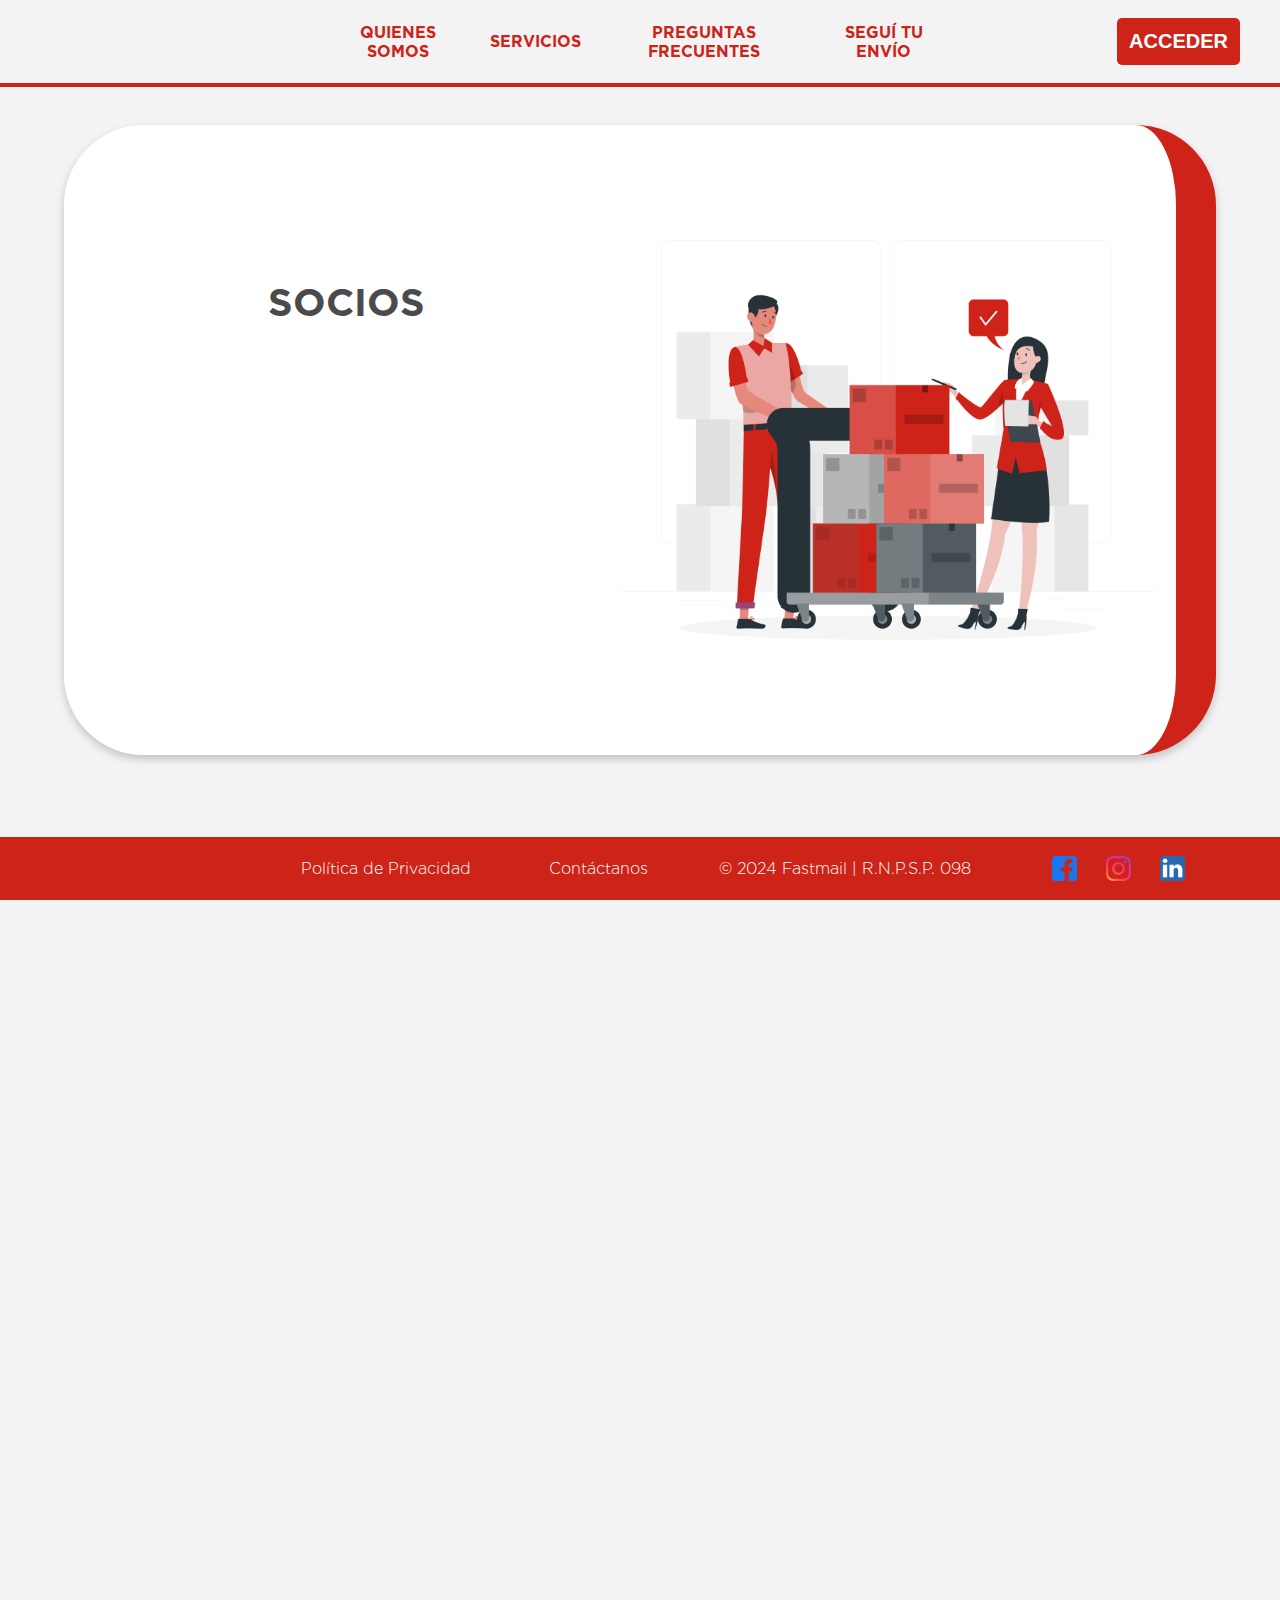
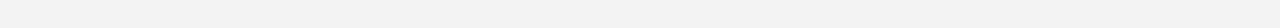
==== index.html @ ad00ca15 "test logo footer" ====
<!DOCTYPE html>
<html lang="es">
<head>
    <meta charset="UTF-8">
    <meta name="viewport" content="width=device-width, initial-scale=1.0">
    <title>Inicio | FASTMAIL</title>
    <link rel="stylesheet" href="styles.css">
    <link rel="stylesheet" href="animation2.css" defer>
    <script src="script.js" defer></script>
</head>

<body>
    <header>
        <div class="header-container">
            <div class="logo">
                <a href="./index.html">
                    <img src="./branding/redlogo.png" alt="Logo">
                </a>
            </div>
            <nav>
                <div id="nav" class="nav bold">
                    <div id="navLinks" class="nav-links">
                        <a href="./sobre-nosotros.html">Quienes somos</a>
                        <a href="./servicios.html">Servicios</a>
                        <a href="./preguntas-frecuentes.html">Preguntas Frecuentes</a>
                        <a href="https://epresislv.fastmail.com.ar/seguimiento">Seguí tu envío</a>
                    </div>
                    <button id="accessButton" class="bold">ACCEDER</button>
                    <div id="toggleButtons" style="display: none;">                
                            <a class="another-button" id="anotherButton" href="https://epresislv.fastmail.com.ar/login">Fast Mail E-commerce</a>
                            <a class="another-button" id="anotherButton" href="https://trackerfm.fastmail.com.ar/">Fast Mail Postal</a>            
                        
                        <button id="closeButton" class="close-button">✖</button>
                    </div>
                </div>                
                <div id="hamburger" class="hamburger">                     
                    <div class="line"></div>
                    <div class="line"></div>
                    <div class="line"></div>
                </div>
            </nav>
        </div>
    </header>
    <!-- Drawer for navigation -->
    <div id="drawer" class="drawer bold">
        <div class="drawer-content">
            <div id="toggleButtons">                
                <a class="another-button" id="anotherButton" href="https://epresislv.fastmail.com.ar/login">Fast Mail E-commerce</a>
                <a class="another-button" id="anotherButton" href="https://trackerfm.fastmail.com.ar/">Fast Mail Postal</a>            
            </div>
            <div id="drawerNavLinks" class="nav-links">
                <a href="./sobre-nosotros.html">Quienes somos</a>
                <a href="./servicios.html">Servicios</a>
                <a href="./preguntas-frecuentes.html">Preguntas Frecuentes</a>
                <a href="https://epresislv.fastmail.com.ar/seguimiento">Seguí tu envío</a>
            </div>
            
        </div>
    </div>

    <div class="horizontal-scroll-container">
        <section class="main-section">
            <div class="hero-text">
                <h1 id="heading" class="bold"></h1>
                <p id="paragraph" class="paragraph normal">Mejoramos la experiencia de compra de tus clientes<br>con entregas seguras, rápidas y efectivas.</p>
                <a href="./contacto.html" class="cta-button bold" id="cta-button">ESCRIBINOS!</a>
            </div>
            <div class="hero-image">
                <img id="heroImage" src="./branding/anim2.png" alt="Descriptive alt text">
            </div>        
                <script>
                    let headingIndex = 0;
                    let headingText = "SOCIOS ESTRATÉGICOS\nDE NUESTROS CLIENTES";

                    function typeHeading() {
                    // Get the heading element
                    const headingElement = document.getElementById("heading");
                    
                    // Update the heading text with the current index
                    headingElement.innerHTML = headingText.substring(0, headingIndex);
                    
                    // Check if we have more characters to type
                    if (headingIndex < headingText.length) {
                        headingIndex++;
                        setTimeout(typeHeading, 100);
                    } else {
                        fadeInElements(); // Call your fade-in function when done
                    }
                    }
            
                    function fadeInElements() {
                        const paragraph = document.getElementById("paragraph");
                        const ctaButton = document.getElementById("cta-button");
                        paragraph.classList.add("visible"); 
                        ctaButton.classList.add("visible"); 
                    }
            
                    typeHeading();

                    const button = document.querySelector('.cta-button');
                    const heading = document.getElementById('heading');

                    button.addEventListener('mouseenter', () => {
                        heading.style.color = 'var(--main-color)'; // Change to desired color
                        heading.style.transform = 'scale(1.02)';
                    });

                    button.addEventListener('mouseleave', () => {
                        heading.style.color = 'var(--secondary-color)'; // Reset to original color
                        heading.style.transform = 'scale(1)';

                    });

                </script>
        </section>

        <h1 class="b-heading bold" >NUESTROS SERVICIOS</h1>

        <section id="b-section" class="b-section">

            <div class="card-container">

                <div class="card">
                    <div class="card-front">
                        <h3>¿DÓNDE ESTÁ <BR>MI PEDIDO?</h3> 
                        <img src="./branding/anim2.png" alt="Image Description" />
                    </div>
                    <div class="card-back" id="dorso1">
                        <p>Para conocer el estado de envío de tu paquete, y realizar su seguimiento, ingresá a este botón.</p>
                        <a href="https://epresislv.fastmail.com.ar/seguimiento">
                            <button class="cta-button2 visible cta1 bold">SEGUÍ TU <br>ENVÍO ONLINE</button>
                        </a>
                    </div>
                </div>
                <div class="card">
                    <div class="card-front">
                        <h3>FAST MAIL <br> E-COMMERCE</h3>
                        <img src="./branding/anim2.png" alt="Image Description" />
                    </div>
                    <div class="card-back" id="dorso2">
                        <p>Para conocer el estado de envío de tus productos, y realizar su seguimiento, ingresá a este botón.</p>
                        <a href="https://epresislv.fastmail.com.ar/login">
                            <button class="cta-button2 visible cta2 bold">INGRESO <br> E-COMMERCE</button>
                        </a>
                    </div>
                </div>
                <div class="card">
                    <div class="card-front">
                        <h3>FAST MAIL <BR> POSTAL</h3>
                        <img src="./branding/anim2.png" alt="Image Description" />
                    </div>
                    <div class="card-back" id="dorso3">
                        <p>Acá podrás realizar el seguimiento del telegrama, carta notificada o acuse de recibo que enviaste.</p>
                        <a href="https://trackerfm.fastmail.com.ar/">
                            <button class="cta-button2 visible cta3 bold">INGRESO <br> POSTAL</button>
                        </a>
                    </div>
                </div>
                <script>
                    const cta1 = document.querySelector('.cta1');
                    const cta2 = document.querySelector('.cta2');
                    const cta3 = document.querySelector('.cta3');
                    const cardbg1 = document.getElementById('dorso1');
                    const cardbg2 = document.getElementById('dorso2');
                    const cardbg3 = document.getElementById('dorso3');
                    
                    cta1.addEventListener('mouseenter', () => {
                        cardbg1.style.backgroundColor = 'red'; // Change to desired color

                        cta1.style.color = 'var(--main-color)'; // Change text color if needed
                    });
                
                    cta1.addEventListener('mouseleave', () => {
                        cardbg1.style.backgroundColor = ''; // Reset to original color
                        cta1.style.color = ''; // Reset text color if needed
                    });
                    cta2.addEventListener('mouseenter', () => {
                        cardbg2.style.backgroundColor = 'red'; // Change to desired color

                        cta2.style.color = 'var(--main-color)'; // Change text color if needed
                    });
                
                    cta2.addEventListener('mouseleave', () => {
                        cardbg2.style.backgroundColor = ''; // Reset to original color
                        cta2.style.color = ''; // Reset text color if needed
                    });
                    cta3.addEventListener('mouseenter', () => {
                        cardbg3.style.backgroundColor = 'red'; // Change to desired color
                        cta3.style.color = 'var(--main-color)'; // Change text color if needed
                    });
                
                    cta3.addEventListener('mouseleave', () => {
                        cardbg3.style.backgroundColor = ''; // Reset to original color
                        cta3.style.color = ''; // Reset text color if needed
                    });
                </script>
            </div>
            <!---
            <div class="feature">
                
                
                
                <button>Ingresar</button>
                </a>
            </div>
            <div class="feature">
                
                
                <a href="https://trackerfm.fastmail.com.ar/">
                <button>Ingresar</button>
                </a>
                
            </div>
        -->

        </section>
    </div>
    <div class="footer">
        <div class="logo-f">
            <a href="./index.html">
                <img src="./branding/whitelogo.png" alt="Logo">
            </a>
        </div>
        <a href="./politica-de-privacidad.html">Política de Privacidad</a>
        <a href="./contacto.html">Contáctanos</a>
        <p>&copy; 2024 Fastmail | R.N.P.S.P. 098</p>

        <div class="social">
            <a href="https://www.facebook.com/Fast-Mail-Correo-Privado-1583096695294388" target="_blank">
                <img src="./img/facebook_icon.svg" alt="Facebook">
            </a>
            <a href="https://www.instagram.com/fastmailenvios" target="_blank">
                <img src="./img/instagram_icon.svg" alt="Instagram">
            </a>
            <a href="https://www.linkedin.com/company/fastmailenvios/" target="_blank">
                <img src="./img/linkedin_icon.png" alt="LinkedIn">
            </a>
        </div>
    </div>   
    <!--
    <script>
        document.addEventListener('wheel', (event) => {
            const scrollContainer = document.querySelector('.horizontal-scroll-container');
            const scrollSpeed = 5; // Adjust this factor to change speed (higher = faster)

            scrollContainer.scrollBy({
                left: event.deltaY * scrollSpeed, // Multiply by scrollSpeed for faster scroll
                behavior: 'smooth'
            });
        });
    </script> 

    -->
    
    <script src="script.js" defer></script>
    
</body>
</html>
---- styles.css ----
*, *::before, *::after {
    box-sizing: border-box;
}

:root {
    --main-color: #cd2318;
    --secondary-color: #222020;
    --cta-color: #666666;
    --hover-color: linear-gradient(to right, #2e0704, #ff0000, #f74949);
    --bg-color: #d8dacf;
    --bd-color-dark:#4B4B4D;
}
html, body {
    height: 100%; /* Set height to 100% for body and html */
    overflow-x: hidden; /* Disable both X and Y scrolling */
    margin: 0; /* Remove default margin */
}

.html, body::-webkit-scrollbar {
    display: none; /* For WebKit-based browsers (Chrome, Safari) */
}

body {
    font-family: 'Gotham';
    margin: 0;
    padding: 0;
    color: #000000;
    background-size: cover;
    height: 100vh;
    background-color: #f3f3f3;
}

@font-face {
    font-family: 'Gotham';
    src: url('fonts/textos\ generales_\ Gotham-Light.otf');
     font-weight: 400;
     font-style: normal;
   }
  
@font-face {
    font-family: 'Gotham';
    src: url('fonts/titulos_\ Gotham-Bold.otf');
    font-weight: 700;
    font-style: normal;
   }
    .normal {
    font-weight: 400;
  }
    .bold {
    font-weight: 700;
  }

header {
    padding: 10px 20px;
    border-bottom: solid var(--main-color) 4px;
}
.header-container {
    display: flex;
    justify-content: space-between;
    align-items: center;
    position: relative;
}

.logo {
    display: flex;
    align-items: center;
    opacity: 0;
    animation: fadeInAndSlideIn 2s forwards;
    animation-delay: .5s;
    border-radius: 10px;
    padding: 10px;
    z-index: 2;
}
.logo-f {
    display: flex;
    align-items: center;
    opacity: 0;
    animation: fadeInAndSlideIn 2s forwards;
    animation-delay: .5s;
    border-radius: 10px;
    padding: 10px;
    z-index: 2;
}
.logo img{
    width: 15vw;
    min-width: 180px;
    
}
.logo-f img{
    width: 10vw;
    min-width: 120px;
    
}
.logo:hover{
    background-color: #fdcdcd; 
    transition: transform 0.3s ease, background-color 0.3s ease;
}


@keyframes fadeInAndSlideIn {
    from{
        opacity: 0;
        transform: translateX(100%);
    }
    to {
        opacity: 1;
        transform: translateX(20px);
    }
}
.social {
    margin-right: 20px;

}

.social a {
    margin-left: 10px; /* Space between social icons */
    text-decoration: none; /* Remove underline from links */
}

.social img {
    width: 25px; /* Set size for social icons */
    height: 25px; /* Set size for social icons */
    vertical-align: middle; /* Align images properly */
}

.nav {
    display: flex;
    text-transform: uppercase;
    font-size: 16px;
}
.nav-links{
    display: flex;
    gap: 1vw;
    position: absolute; /* Positioning for centering */
    left: 50%; /* Start from the center */
    transform: translateX(-50%); /* Move back half the width to center */
    text-align: center;
    align-items: center;

}
.nav-links a {
    justify-content: center;
    color: var(--main-color);
    text-decoration: none;
    padding: 5px 10px; /* Base padding */
    border-radius: 5px; /* Rounded corners */
}

.nav-links a:hover {
    color: white;
    transform: scale(1.02); /* Scale effect on hover */
    background-color: var(--main-color); /* Change background color on hover */
    transition: transform 0.3s ease, background-color 0.3s ease; /* Smooth transitions */
}

#accessButton {
    background-color: var(--main-color);
    margin-right: 20px;
    padding: 12px;
    border-radius: 5px;
    cursor: pointer;
    color:white;
    font-size: 20px;
    border: none;
}
#accessButton:hover {
    cursor: pointer;
    transform: scale(1.05); /* Scale effect on hover */
    background-color: var(--secondary-color);
    transition: transform 0.3s ease, background-color 0.3s ease; /* Smooth transitions */
}

#toggleButtons {
    align-items: center;
    margin-left: 20px;
}

.close-button {
    background: none;
    border: none;
    color: var(--main-color);
    font-size: 30px;
    cursor: pointer;
    margin-right: 2vw;

}

.another-button {
    display: flex;
    padding: 10px;
    border-radius: 5px;
    background-color: var(--main-color);
    cursor: pointer;
    border: none;
    margin:5px;
    text-decoration: none;
    color:white;
    margin-right: 2vw;

}
.another-button:hover {
    background-color: var(--secondary-color);
    color:white;

}

.hamburger {    
    display: none; /* Hidden by default */
    flex-direction: column;
    cursor: pointer;
}

.line {
    height: 3px;
    width: 25px;
    background-color: var(--main-color);
    margin: 4px 0;
}

/* Basic styles for the drawer */
.drawer {
    position: fixed;
    top: 70px;
    right: -320px; /* Hidden off-screen */
    width: 300px;
    height: 300px; 
    background-color: rgb(22, 22, 22); 
    box-shadow: -2px 0 5px rgba(0,0,0,0.5);
    transition: right 0.3s ease; /* Smooth transition */
    z-index: 1000; 
}

.open {
    right: 0; /* Slide in */
}

.drawer-content {
    padding: 20px; /* Padding inside the drawer */
}

.drawer-close {
    cursor: pointer;
    font-size: 24px; /* Adjust size as needed */
    text-align: right; /* Align close button to the right */
}

/* Optional styles for the nav links inside the drawer */
.drawer .nav-links {
    display: flex;
    flex-direction: column;
}


.horizontal-scroll-container {
    display: flex;
    height: auto;
    flex-direction: column;
    overflow-y: auto; /* Enable horizontal scrolling */
    scroll-behavior: smooth; /* Smooth scrolling effect */
    -webkit-overflow-scrolling: touch; /* Enable momentum scrolling on touch devices */
}

.main-section {
    min-width: 90vw;
    display: flex;
    flex-direction: row;
    justify-content: center;
    align-items: center;
    margin: 3vw 5vw 2vw 5vw;
    background-color: #ffffffef;
    padding: 20px;
    box-shadow: 0 4px 8px rgba(0, 0, 0, 0.2);
    border-radius: 80px;
    height: 70vh;
    border-right: solid var(--main-color) 40px;
}
.b-section {
    min-width: 90vw;
    display: flex;
    flex-direction: column;
    justify-content: center;
    align-items: center;
    margin: 0 5vw 7vw 5vw;
    height: 70vh;
}
.c-section {
    min-width: 90vw;
    display: flex;
    flex-direction: column;
    justify-content: center;
    align-items: center;
    margin: 0 5vw 7vw 5vw;
    height: 70vh;
}
.hero-text {
    flex: 1; /* Allow text section to grow */
    max-width: 50%; /* Ensure it takes up to 50% */
    text-align: center; /* Center text */
}
#heading{
    color: var(--bd-color-dark);
    font-size: 3vw;
    margin-top: 0;
}
#heading {
    height: 16vh;
    white-space: pre-wrap; /* Ensures that new lines are respected */
}
#paragraph{
    color: var(--bd-color-dark);
    font-size: 1.4vw;
}

.hero-image {
    flex: 1; /* Allow image section to grow */
    max-width: 50%; /* Ensure it takes up to 50% */
    display: flex; /* Use flex to center the image */
    justify-content: center; /* Center horizontally */
}

.main-section img {
    max-width: 100%; /* Ensure image is responsive */
    height: auto; /* Maintain aspect ratio */
}
.b-section img {
    max-width: 100%; /* Ensure image is responsive */
    height: auto; /* Maintain aspect ratio */
}
.c-section img {
    max-width: 100%; /* Ensure image is responsive */
    height: auto; /* Maintain aspect ratio */
}

.paragraph{
    opacity: 0;
}

.cta-button {
    text-align: center;
    width: 25vh;
    margin-top: 5vh;
    display: inline-block;
    background-color: var(--main-color);
    color: #dbdada;
    text-decoration: none;
    letter-spacing: -.4px;
    border-radius: 6px;
    padding: 14px 22px;
    opacity: 0; /* Initially hidden */
    transition: opacity 1s ease;
    box-shadow: 3px -3px 4px 0px rgb(0 0 0 / 50%);
}

.cta-button:hover{
    background-color: var(--secondary-color);
    transform: scale(1.1);
    transition: transform 0.3s ease, background-color 0.3s ease; /* Smooth transitions */

}
.cta-button2 {
    text-align: center;
    width: 200px;
    margin-top: 2vh;
    font-size: 18px;
    display: inline-block;
    background-color: var(--main-color);
    color: #dbdada;
    text-decoration: none;
    letter-spacing: -.4px;
    border: none;
    border-radius: 6px;
    padding: 24px 30px;
    opacity: 0; /* Initially hidden */
    transition: opacity 1s ease;
}
.formulario-btn{
    position: absolute;
    left: 50%; /* Start from the center */
    transform: translateX(-50%); /* Move back half the width to center */
    top:80vh;
    text-align: center;
    justify-content:center;
    width: 400px;
    height:70px;
    font-size: 18px;
    background-color: var(--main-color);
    color: #dbdada;
    text-decoration: none;
    letter-spacing: -.4px;
    border: none;
    border-radius: 6px;
    padding: 24px 30px;
    transition: opacity 1s ease;
}
.formulario-btn:hover{
    background-color: black;
    color: var(--main-color);
}

.cta-button2:hover{
    background-color: white;
    color: var(--main-color);
}

.visible{
    opacity: 1;
}

.b-heading {
    width: auto;
    height: 10%;
    display: flex;
    align-items: center;
    justify-content: center;
    color: var(--bd-color-dark);
    font-size: 40px;
    margin-top: 80px;
    margin-bottom: 0;
    margin-left:40px;
}

.card-container {
    display: flex;
    justify-content: center;
    gap: 80px; /* Space between cards */
    margin-left: 40px;
}
.card-container2 {
    display: flex;
    justify-content: center;
    gap: 180px; /* Space between cards */
}

.card {
    position: relative;
    width: 350px; /* Set the width of the card */
    height: 350px; /* Set the height of the card */
    perspective: 1000px; /* Add perspective for 3D effect */
    text-align: center;
}
.card2 {
    position: relative;
    width: 23vw; /* Set the width of the card */
    height: 23vw; /* Set the height of the card */
    perspective: 1000px; /* Add perspective for 3D effect */
    text-align: center;
}

.card-front, .card-back {
    position: absolute;
    width: 100%;
    height: 100%;
    backface-visibility: hidden; /* Hide the back when facing away */
    border-radius: 8px; /* Rounded corners */
    overflow: hidden; /* Ensure content doesn't overflow */
    display: flex;
    align-items: center;
    justify-content: center;
    flex-direction: column;
    transition: transform 0.6s; /* Smooth transition */
    box-shadow: 13px -7px 12px rgb(0 0 0 / 30%);
}
.card-front2, .card-back2 {
    position: absolute;
    width: 120%;
    height: 75%;
    backface-visibility: hidden; /* Hide the back when facing away */
    border-radius: 8px; /* Rounded corners */
    overflow: hidden; /* Ensure content doesn't overflow */
    display: flex;
    align-items: center;
    justify-content: center;
    flex-direction: column;
    transition: transform 0.6s; /* Smooth transition */
    box-shadow: 13px -7px 12px rgb(0 0 0 / 30%);
}

.card-front {
    background-color: #ffffffbe; /* Background color for the front */
}
.card-front2 {
    background-color: #ffffffbe; /* Background color for the front */
    padding: 30px;
}

.card-front h3{
    color: var(--main-color);
    font-size: 26px;
}
.card-front2 h3{
    color: var(--main-color);
    font-size: 26px;
}

.card-back {
    color:white;
    border:none;
    background-color: var(--secondary-color); /* Background color for the back */
    transform: rotateY(180deg); /* Rotate the back */
}
.card-back2 {
    color:white;
    border:none;
    background-color: var(--secondary-color); /* Background color for the back */
    transform: rotateY(180deg); /* Rotate the back */
}
.card-back p{
    margin: 40px;
    color:white;
    text-align: center;
    font-size: 20px;
}
.card-back2 p{
    margin: 40px;
    color:white;
    text-align: center;
    font-size: 25px;
}
.card-front:hover, .card-back:hover {
    box-shadow: 0 -5px 12px rgb(0 0 0 / 60%);
}
.card-front2:hover, .card-back2:hover {
    box-shadow: 0 -5px 12px rgb(0 0 0 / 60%);
}

.card:hover .card-front {
    transform: rotateY(180deg); /* Flip front on hover */
}
.card2:hover .card-front {
    transform: rotateY(180deg); /* Flip front on hover */
}
.card:hover .card-front2 {
    transform: rotateY(180deg); /* Flip front on hover */
}
.card2:hover .card-front2 {
    transform: rotateY(180deg); /* Flip front on hover */
}
.card:hover .card-back {
    transform: rotateY(0); /* Show back on hover */
}
.card2:hover .card-back {
    transform: rotateY(0); /* Show back on hover */
}
.card:hover .card-back2 {
    transform: rotateY(0); /* Show back on hover */
}
.card2:hover .card-back2 {
    transform: rotateY(0); /* Show back on hover */
}

img {
    max-width: 100%; /* Ensure image is responsive */
    height: auto;
}


.footer {
    display: flex;
    height: 7vh;
    flex-direction: row;
    align-items: center;
    justify-content: center;
    gap: 5vw;
    background-color:var(--main-color);
    color: white;
    text-align: center;
    position: fixed;
    bottom: 0;
    width: 100%;
    z-index: 1000; /* Ensure it stays above other content */
}

.footer a{
    padding: 3px 7px;
    border-radius: 5px;
    text-decoration: none;
    color:white;
}
.footer a:hover{
    color: var(--main-color);
}
.contact-footer{
    color:white;
    background-color: #000000a2;
    margin-top: -20px;
}
.contact-footer .p-foot{
    margin: 20px 20px 0 20px;
}
.contact-footerb{
    display: flex;
    flex-direction: row;
    gap: 40px;
}

/*Other Sections*/

.content {
    margin: 20px; /* Add margin to the content area */
    display: flex;
    flex-direction: column; /* Stack sections vertically */
    align-items: center; /* Center sections horizontally */
}

.section2, .section3, .section4 {
    flex: 1; /* Allow equal growth */
    margin: 10px; /* Add margin for spacing between sections */
    align-items: center;
    justify-content: center;
    text-align: center;
}
.section1, .section2, .section4{
    border-radius: 20px;
    background-color:#d8d2d2b2;
    padding: 5px;
    margin-bottom: 20px;
}
.section1 {
    font-size: 15px;
}
.q-button{
    background-color: var(--main-color);
    padding: 10px;
    font-size: 15px;
    color: white;
    border: none;
    border-radius: 10px;
}
.section3 img{
    border-radius: 20px;
    width: auto;
    height: 25vw;
}

/*Nosotros */
.aboutUs {
    display: flex;
    flex-direction: column;
}

.contenido1 {
    flex: 1;
    padding: 20px;
    text-align: center;
    height: 85vh; /* Maintain a fixed height */
    overflow-y: auto; /* Enable vertical scrolling */
    overflow-x: hidden; /* Hide horizontal scrolling, if any */
    color: #383636;
}

.contenido2 {
    flex: 1;
    display: flex;
    justify-content: center; /* Center the image */
    align-items: center; /* Center vertically */
    padding: 20px;
    background-color:#eaeff2;
    height: 85vh;

}

.contenido2 img {
    max-width: 100%; 
    height: auto; 
}

.nuestraHistoria {
    text-align: left;
    text-transform: uppercase;
    font-size: 3em; /* Adjust size as needed */
    margin-bottom: 20px;
    color:var(--main-color);
}

.historiaText {
    text-align: left;
    font-size: 1.3em; /* Standard text size */
    margin: 0;
    line-height: 1.6; /* Improve readability */
}

.rrhh {
    display: flex;
    justify-content: center;
    gap: 80px; /* Space between cards */
    margin-bottom:14vh; 
    width:80%;
    margin-left: 10%;
}
.card-rrhh{
    padding: 20px;
    gap: 140px;
    border-radius: 8px; /* Rounded corners */
    overflow: hidden; /* Ensure content doesn't overflow */
    display: flex;
    align-items: center;
    justify-content: center;
    flex-direction: row;
    transition: transform 0.6s; /* Smooth transition */
    box-shadow: 13px -7px 12px rgb(0 0 0 / 30%);
}
.text-rrhh{
width:40%;    
}
.text-rrhh h2{
    text-transform: uppercase;
    color:var(--main-color);
    font-size: 2.5em;
}
.text-rrhh a{
    text-decoration: none!important;
    color:black;
}

/* Mobile Styles */
@media (max-width: 768px) {
    .aboutUs {
        flex-direction: column; /* Stack the sections on mobile */
    }
}


/* Flex container for sections 2, 3, and 4 */
.flex-container {
    display: flex;
    justify-content: space-between; /* Space out columns */
    width: 100%; /* Full width of the parent */
    height:75vh;
}

/* Responsive Styles */
@media (max-width: 768px) {
    .flex-container {
        flex-direction: column; /* Stack columns on small screens */
    }
}




@media(min-width: 980px){
    .drawer-content{
        display:none;
    }
}

/* Media query for mobile devices */
@media (max-width: 980px) {
    .nav {
        display: none; /* Hide nav by default on mobile */
    }

    .nav-links {
        flex-direction: column; /* Stack links vertically */
        display: none; /* Hidden by default */
    }

    .hamburger {
        display: flex; /* Show hamburger on mobile */
    }
    .main-section{
        flex-direction: column;
        margin: 4vh 5vw 0 5vw;
        height: 70vh;
    }
    .main-section img {
        max-width: 40vh; /* Ensure image is responsive */
        max-height: 30vh;
    }
    .b-section{
        flex-direction: column;
        margin: -7vh 5vw 24vh 5vw;
        height: 85vh;
    }
    .c-section{
        flex-direction: column;
        margin: -7vh 5vw 0vh 5vw;
        height: 85vh;
    }
    .b-section img {
        max-width: 23vh; /* Ensure image is responsive */
    }
    .hero-text{
        max-width: 85%;
    }
    #heading {
        height: 9vh;
        margin-top: 4vh;
        font-size: 7vw;
    }
    #paragraph{
        margin-top: 24vw;
        font-size: 3vw; 
    }
    .cta-button{
        width: 18vh;
        margin-top: 1vh;
    }
    .card2 {
        position: relative;
        width: 20vh; /* Set the width of the card */
        height: 50vh; /* Set the height of the card */
        perspective: 1000px; /* Add perspective for 3D effect */
        text-align: center;
    }
    .card-container {
        display: flex;
        flex-direction: column;
        justify-content: center;
        gap: 20px; /* Space between cards */
        margin-top: 34vh;
    }
    .card-container2 {
        display: flex;
        justify-content: center;
        gap: 100px; /* Space between cards */
        margin-top: 40px;
    }
    .formulario-btn{
        top:74vh;
    }
    .rrhh{
        margin-bottom: 3vh;
    }
    .footer{
        height: 10vh;
        position: inherit;
        gap: 14px;
    }
}
---- animation2.css ----
/* Container for Animation 2 */
#animation2 {
    position: relative;
    height: 300px;
    overflow: hidden;
    background-color: #f0f0f000;
    display: flex;
    align-items: center;
    justify-content: center;
    text-align: center;
}

/* Image positioned at the bottom right corner */
.image-bottom-right {
    position: absolute;
    bottom: 10px; /* Adjust the distance from the bottom */
    right: 10px;  /* Adjust the distance from the right */
    width: 150px; /* Adjust size as needed */
    height: 150px; /* Ensure consistent height */
    background-size: contain;
    background-repeat: no-repeat; /* Ensure background image does not repeat */
    z-index: 1; /* Ensures the image is on top of the container background */
}

/* Image that translates from the left and fades in */
.caja-1 {
    position: absolute;
    top: 50%; /* Adjust vertical position as needed */
    left: -200px; /* Start position off-screen to the left (adjust width as needed) */
    transform: translateY(87%); /* Center vertically */
    width: 70px; /* Adjust size as needed */
    height: 70px; /* Ensure consistent height */
    opacity: 0; /* Start with opacity 0 */
    z-index: 2; /* Ensure it is above the .image-bottom-right */
    animation: slideIn 6s infinite;
    animation-timing-function: cubic-bezier(0.15, 1, 0.25, 1);
}
.caja-2 {
    position: absolute;
    top: 30%;
    left:80%; /* Adjust vertical position as needed */
 /* Start position off-screen to the left (adjust width as needed) */
    transform: translateY(87%); /* Center vertically */
    width: 70px; /* Adjust size as needed */
    height: 70px; /* Ensure consistent height */
    opacity: 0; /* Start with opacity 0 */
    z-index: 2; /* Ensure it is above the .image-bottom-right */
    animation: slideIn2 6s infinite;
    animation-timing-function: cubic-bezier(0.15, 1, 0.25, 1);
}
.caja-3 {
    position: absolute;
    top: 10%;
    left:90%;
 /* Start position off-screen to the left (adjust width as needed) */
    transform: translateY(87%); /* Center vertically */
    width: 70px; /* Adjust size as needed */
    height: 70px; /* Ensure consistent height */
    opacity: 0; /* Start with opacity 0 */
    z-index: 2; /* Ensure it is above the .image-bottom-right */
    animation: slideIn3 6s infinite;
    animation-timing-function: cubic-bezier(0.4, 1, 0.25, 1);
}

/* Fade out effect */
.fade-out {
    opacity: 0;
    transition: opacity 2s;
  }


/* Keyframes for sliding in and fading in the image */
@keyframes slideIn {
    from {
        left: -100px; /* Start off-screen (adjust according to width) */
        opacity: 0; /* Start with opacity 0 */
    }
    to {
        left: calc(100% - 220px); /* End position relative to the container's right edge (adjust as needed) */
        opacity: 1; /* End with opacity 1 */
    }
}

@keyframes slideIn2 {
    from {
        top: -100px; /* Start off-screen (adjust according to width) */
        opacity: 0; /* Start with opacity 0 */
    }
    to {
        left: calc(100% - 195px); /* End position relative to the container's right edge (adjust as needed) */
        opacity: .8; /* End with opacity 1 */
    }
}
@keyframes slideIn3 {
    from {
        top: -200px; /* Start off-screen (adjust according to width) */
        opacity: 0; /* Start with opacity 0 */
    }
    to {
        left: calc(100% - 150px); /* End position relative to the container's right edge (adjust as needed) */
        opacity: .7; /* End with opacity 1 */
    }
}
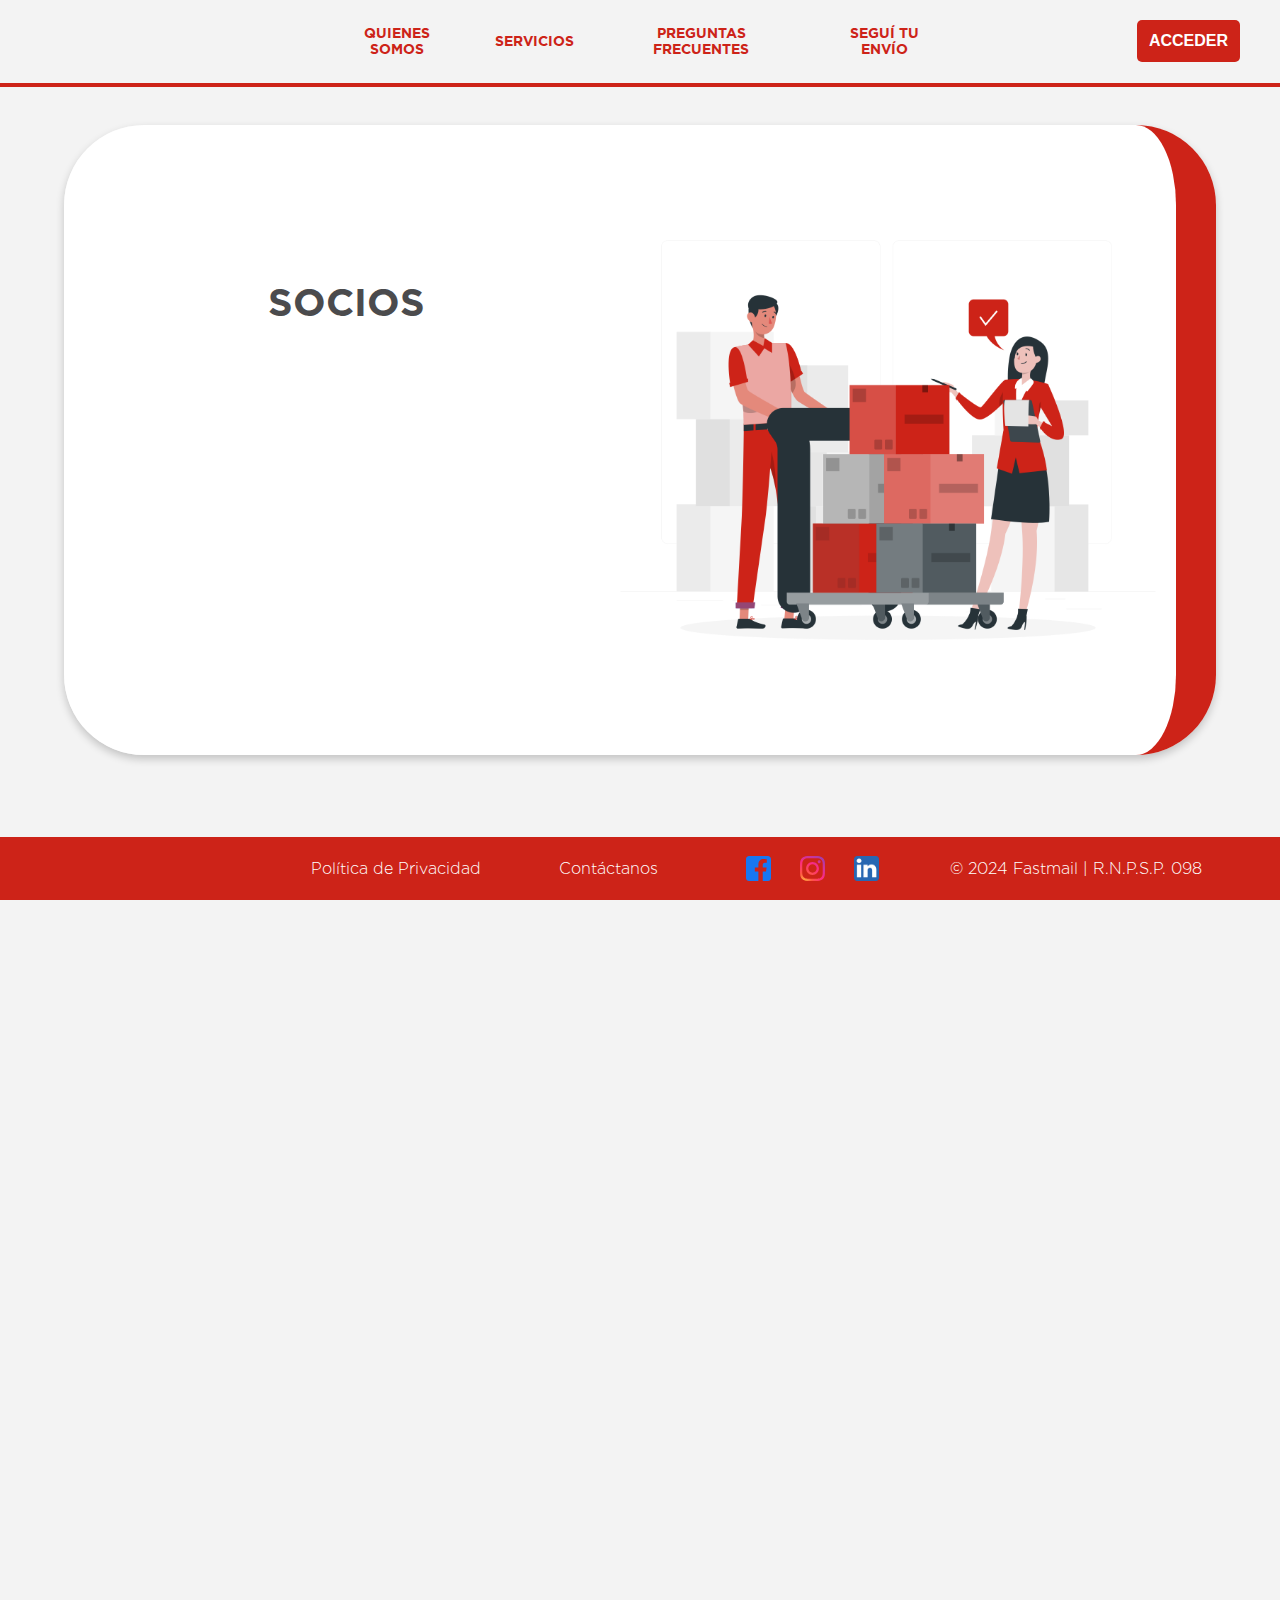
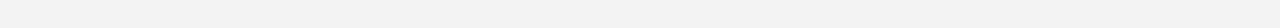
==== commit d48a207c: "hover changes" ====
--- a/index.html
+++ b/index.html
@@ -218,24 +218,25 @@
     <div class="footer">
         <div class="logo-f">
             <a href="./index.html">
-                <img src="./branding/whitelogo.png" alt="Logo">
-            </a>
-        </div>
-        <a href="./politica-de-privacidad.html">Política de Privacidad</a>
-        <a href="./contacto.html">Contáctanos</a>
+                <img class="social-img" src="./branding/whitelogo.png" alt="Logo">
+            </a>
+        </div>
+        <a class="footer-a" href="./politica-de-privacidad.html">Política de Privacidad</a>
+        <a class="footer-a" href="./contacto.html">Contáctanos</a>
+
+        <div class="social">
+            <a class="social-img" href="https://www.facebook.com/Fast-Mail-Correo-Privado-1583096695294388" target="_blank">
+                <img src="./img/facebook_icon.svg" alt="Facebook">
+            </a>
+            <a class="social-img" href="https://www.instagram.com/fastmailenvios" target="_blank">
+                <img src="./img/instagram_icon.svg" alt="Instagram">
+            </a>
+            <a class="social-img" href="https://www.linkedin.com/company/fastmailenvios/" target="_blank">
+                <img src="./img/linkedin_icon.png" alt="LinkedIn">
+            </a>
+        </div>
         <p>&copy; 2024 Fastmail | R.N.P.S.P. 098</p>
 
-        <div class="social">
-            <a href="https://www.facebook.com/Fast-Mail-Correo-Privado-1583096695294388" target="_blank">
-                <img src="./img/facebook_icon.svg" alt="Facebook">
-            </a>
-            <a href="https://www.instagram.com/fastmailenvios" target="_blank">
-                <img src="./img/instagram_icon.svg" alt="Instagram">
-            </a>
-            <a href="https://www.linkedin.com/company/fastmailenvios/" target="_blank">
-                <img src="./img/linkedin_icon.png" alt="LinkedIn">
-            </a>
-        </div>
     </div>   
     <!--
     <script>
--- a/styles.css
+++ b/styles.css
@@ -14,10 +14,6 @@
     height: 100%; /* Set height to 100% for body and html */
     overflow-x: hidden; /* Disable both X and Y scrolling */
     margin: 0; /* Remove default margin */
-}
-
-.html, body::-webkit-scrollbar {
-    display: none; /* For WebKit-based browsers (Chrome, Safari) */
 }
 
 body {
@@ -107,10 +103,6 @@
         transform: translateX(20px);
     }
 }
-.social {
-    margin-right: 20px;
-
-}
 
 .social a {
     margin-left: 10px; /* Space between social icons */
@@ -122,15 +114,27 @@
     height: 25px; /* Set size for social icons */
     vertical-align: middle; /* Align images properly */
 }
+.social img:hover{
+    transform: scale(1.25);
+    background-color: white;
+    padding: 3px;
+    border-radius: 5px;
+
+}
+.social-img:hover {
+    transform: scale(1.05);
+}
+
 
 .nav {
+    align-items: center;
     display: flex;
     text-transform: uppercase;
-    font-size: 16px;
+    font-size: 14px;
 }
 .nav-links{
     display: flex;
-    gap: 1vw;
+    gap: 20px;
     position: absolute; /* Positioning for centering */
     left: 50%; /* Start from the center */
     transform: translateX(-50%); /* Move back half the width to center */
@@ -142,7 +146,7 @@
     justify-content: center;
     color: var(--main-color);
     text-decoration: none;
-    padding: 5px 10px; /* Base padding */
+    padding: 10px 10px; /* Base padding */
     border-radius: 5px; /* Rounded corners */
 }
 
@@ -160,7 +164,7 @@
     border-radius: 5px;
     cursor: pointer;
     color:white;
-    font-size: 20px;
+    font-size: 16px;
     border: none;
 }
 #accessButton:hover {
@@ -576,8 +580,11 @@
     text-decoration: none;
     color:white;
 }
-.footer a:hover{
+.footer-a:hover{
     color: var(--main-color);
+    background-color: white;
+    transform: scale(1.02); /* Scale effect on hover */
+    transition: transform 0.3s ease, background-color 0.3s ease; /* Smooth transitions */
 }
 .contact-footer{
     color:white;
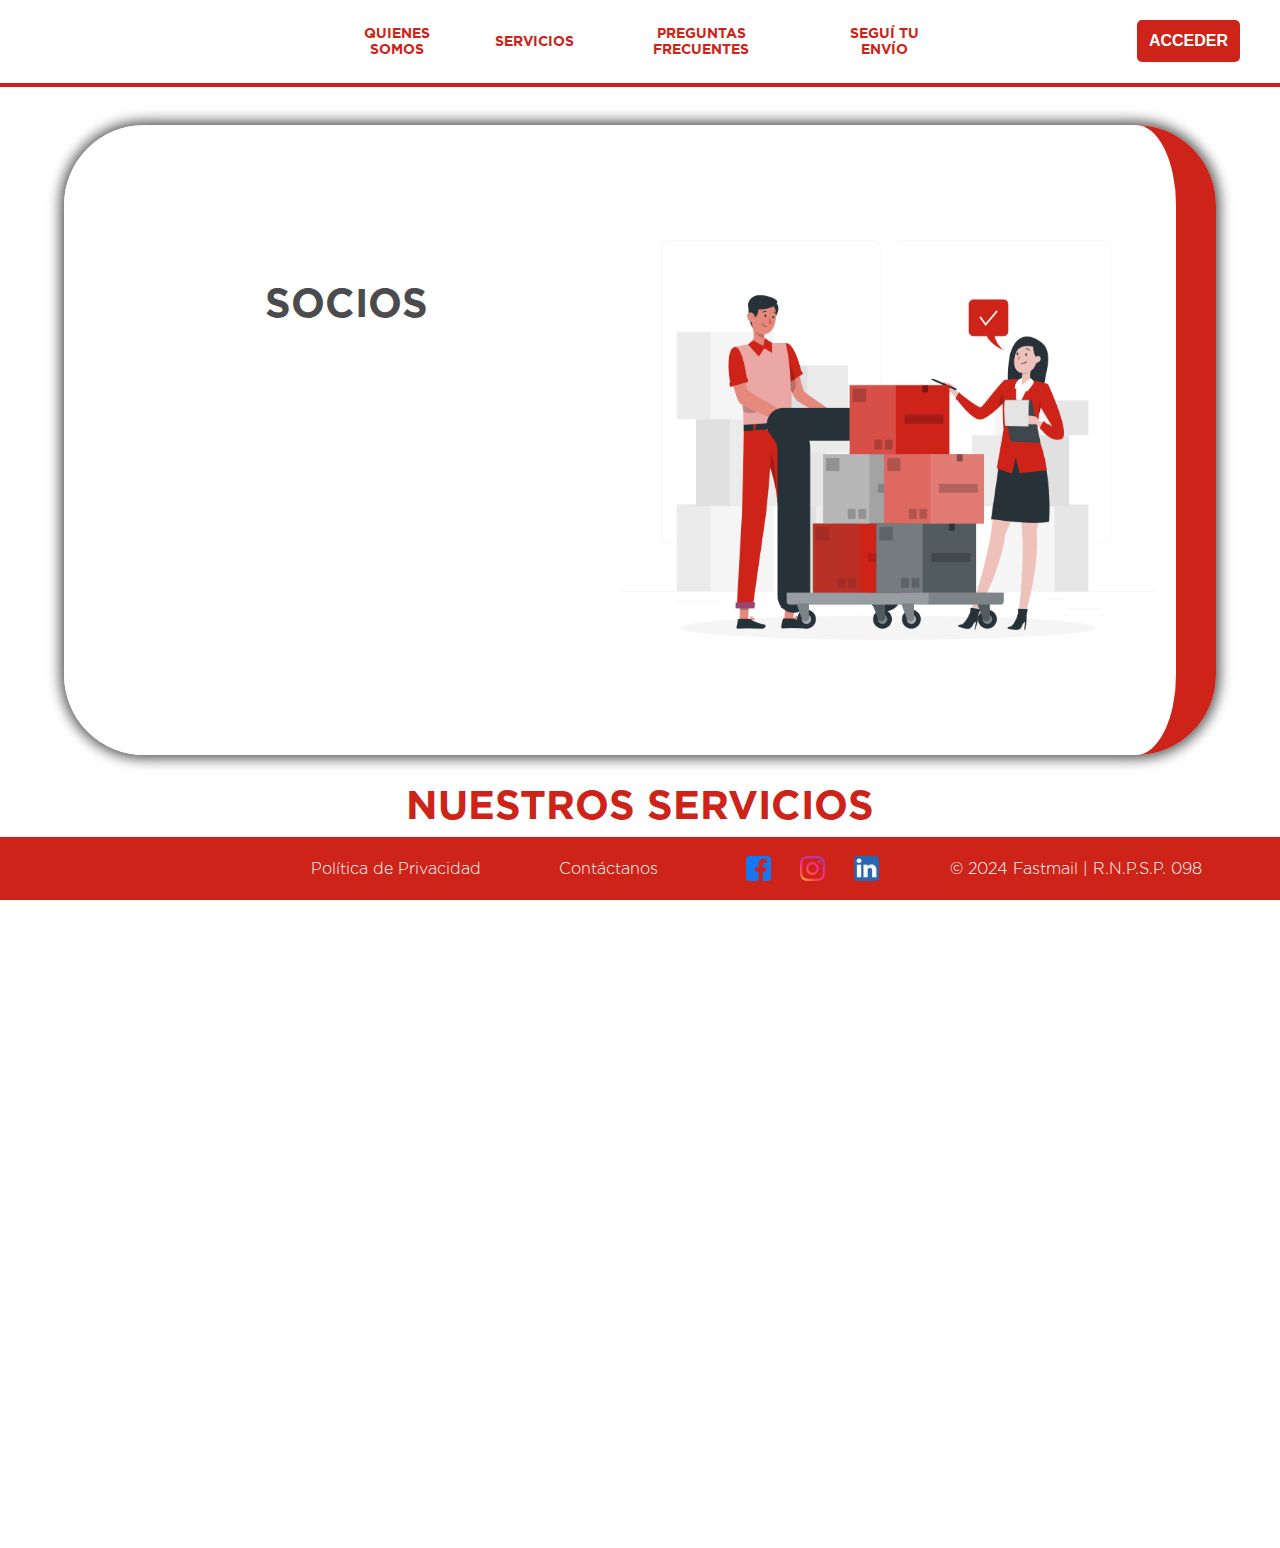
==== commit 7c571d96: "mobile padding" ====
--- a/index.html
+++ b/index.html
@@ -123,7 +123,7 @@
                 <div class="card">
                     <div class="card-front">
                         <h3>¿DÓNDE ESTÁ <BR>MI PEDIDO?</h3> 
-                        <img src="./branding/anim2.png" alt="Image Description" />
+                        <img style="width: 70%;" src="./branding/anim6.png" alt="Image Description" />
                     </div>
                     <div class="card-back" id="dorso1">
                         <p>Para conocer el estado de envío de tu paquete, y realizar su seguimiento, ingresá a este botón.</p>
@@ -135,7 +135,7 @@
                 <div class="card">
                     <div class="card-front">
                         <h3>FAST MAIL <br> E-COMMERCE</h3>
-                        <img src="./branding/anim2.png" alt="Image Description" />
+                        <img src="./branding/anim1.png" alt="Image Description" />
                     </div>
                     <div class="card-back" id="dorso2">
                         <p>Para conocer el estado de envío de tus productos, y realizar su seguimiento, ingresá a este botón.</p>
@@ -147,7 +147,7 @@
                 <div class="card">
                     <div class="card-front">
                         <h3>FAST MAIL <BR> POSTAL</h3>
-                        <img src="./branding/anim2.png" alt="Image Description" />
+                        <img src="./branding/anim4.png" alt="Image Description" />
                     </div>
                     <div class="card-back" id="dorso3">
                         <p>Acá podrás realizar el seguimiento del telegrama, carta notificada o acuse de recibo que enviaste.</p>
--- a/styles.css
+++ b/styles.css
@@ -23,7 +23,7 @@
     color: #000000;
     background-size: cover;
     height: 100vh;
-    background-color: #f3f3f3;
+    background-color: #ffffff;
 }
 
 @font-face {
@@ -87,8 +87,8 @@
     min-width: 120px;
     
 }
-.logo:hover{
-    background-color: #fdcdcd; 
+.logo img:hover{
+    transform: scale(1.15);
     transition: transform 0.3s ease, background-color 0.3s ease;
 }
 
@@ -96,7 +96,7 @@
 @keyframes fadeInAndSlideIn {
     from{
         opacity: 0;
-        transform: translateX(100%);
+        transform: translateX(-100%);
     }
     to {
         opacity: 1;
@@ -185,7 +185,7 @@
     color: var(--main-color);
     font-size: 30px;
     cursor: pointer;
-    margin-right: 2vw;
+    margin-right: 5vw;
 
 }
 
@@ -205,7 +205,8 @@
 .another-button:hover {
     background-color: var(--secondary-color);
     color:white;
-
+    transform: scale(1.02); /* Scale effect on hover */
+    transition: transform 0.3s ease, background-color 0.3s ease; /* Smooth transitions */
 }
 
 .hamburger {    
@@ -273,10 +274,14 @@
     margin: 3vw 5vw 2vw 5vw;
     background-color: #ffffffef;
     padding: 20px;
-    box-shadow: 0 4px 8px rgba(0, 0, 0, 0.2);
     border-radius: 80px;
     height: 70vh;
     border-right: solid var(--main-color) 40px;
+    box-shadow: 
+    0 5px 14px rgba(0, 0, 0, 0.3),   /* Bottom shadow */
+    0 -5px 14px rgba(0, 0, 0, 0.3),  /* Top shadow */
+    5px 0 14px rgba(0, 0, 0, 0.3),   /* Right shadow */
+    -5px 0 14px rgba(0, 0, 0, 0.3);   /* Left shadow */
 }
 .b-section {
     min-width: 90vw;
@@ -293,8 +298,8 @@
     flex-direction: column;
     justify-content: center;
     align-items: center;
-    margin: 0 5vw 7vw 5vw;
-    height: 70vh;
+    margin: 70px 5vw 7vw 5vw;
+    height: 80vh;
 }
 .hero-text {
     flex: 1; /* Allow text section to grow */
@@ -303,7 +308,7 @@
 }
 #heading{
     color: var(--bd-color-dark);
-    font-size: 3vw;
+    font-size: 2.5em;
     margin-top: 0;
 }
 #heading {
@@ -327,8 +332,7 @@
     height: auto; /* Maintain aspect ratio */
 }
 .b-section img {
-    max-width: 100%; /* Ensure image is responsive */
-    height: auto; /* Maintain aspect ratio */
+    max-width: 80%; /* Ensure image is responsive */
 }
 .c-section img {
     max-width: 100%; /* Ensure image is responsive */
@@ -378,10 +382,9 @@
     transition: opacity 1s ease;
 }
 .formulario-btn{
-    position: absolute;
+    position: relative;
     left: 50%; /* Start from the center */
     transform: translateX(-50%); /* Move back half the width to center */
-    top:80vh;
     text-align: center;
     justify-content:center;
     width: 400px;
@@ -408,6 +411,7 @@
 
 .visible{
     opacity: 1;
+    cursor: pointer;
 }
 
 .b-heading {
@@ -416,18 +420,17 @@
     display: flex;
     align-items: center;
     justify-content: center;
-    color: var(--bd-color-dark);
+    color: var(--main-color);
     font-size: 40px;
-    margin-top: 80px;
     margin-bottom: 0;
-    margin-left:40px;
+    margin-top: 0;
+    text-align: center;
 }
 
 .card-container {
     display: flex;
     justify-content: center;
     gap: 80px; /* Space between cards */
-    margin-left: 40px;
 }
 .card-container2 {
     display: flex;
@@ -462,7 +465,11 @@
     justify-content: center;
     flex-direction: column;
     transition: transform 0.6s; /* Smooth transition */
-    box-shadow: 13px -7px 12px rgb(0 0 0 / 30%);
+    box-shadow: 
+    0 5px 14px rgba(0, 0, 0, 0.3),   /* Bottom shadow */
+    0 -5px 14px rgba(0, 0, 0, 0.3),  /* Top shadow */
+    5px 0 14px rgba(0, 0, 0, 0.3),   /* Right shadow */
+    -5px 0 14px rgba(0, 0, 0, 0.3);   /* Left shadow */
 }
 .card-front2, .card-back2 {
     position: absolute;
@@ -476,14 +483,18 @@
     justify-content: center;
     flex-direction: column;
     transition: transform 0.6s; /* Smooth transition */
-    box-shadow: 13px -7px 12px rgb(0 0 0 / 30%);
+    box-shadow: 
+    0 5px 14px rgba(0, 0, 0, 0.3),   /* Bottom shadow */
+    0 -5px 14px rgba(0, 0, 0, 0.3),  /* Top shadow */
+    5px 0 14px rgba(0, 0, 0, 0.3),   /* Right shadow */
+    -5px 0 14px rgba(0, 0, 0, 0.3);   /* Left shadow */
 }
 
 .card-front {
-    background-color: #ffffffbe; /* Background color for the front */
+    background-color: #fff; /* Background color for the front */
 }
 .card-front2 {
-    background-color: #ffffffbe; /* Background color for the front */
+    background-color: #fff; /* Background color for the front */
     padding: 30px;
 }
 
@@ -494,6 +505,8 @@
 .card-front2 h3{
     color: var(--main-color);
     font-size: 26px;
+    margin-top: 20px;
+    margin-bottom: 0;
 }
 
 .card-back {
@@ -552,9 +565,10 @@
     transform: rotateY(0); /* Show back on hover */
 }
 
-img {
+
+img{
     max-width: 100%; /* Ensure image is responsive */
-    height: auto;
+    height: auto;  
 }
 
 
@@ -607,6 +621,8 @@
     display: flex;
     flex-direction: column; /* Stack sections vertically */
     align-items: center; /* Center sections horizontally */
+    margin-top: -14vh;
+    margin-bottom: 14vh;
 }
 
 .section2, .section3, .section4 {
@@ -618,9 +634,15 @@
 }
 .section1, .section2, .section4{
     border-radius: 20px;
-    background-color:#d8d2d2b2;
+    background-color:#ffffff;
     padding: 5px;
     margin-bottom: 20px;
+    transition: transform 0.6s; /* Smooth transition */
+    box-shadow: 
+    0 5px 14px rgba(0, 0, 0, 0.3),   /* Bottom shadow */
+    0 -5px 14px rgba(0, 0, 0, 0.3),  /* Top shadow */
+    5px 0 14px rgba(0, 0, 0, 0.3),   /* Right shadow */
+    -5px 0 14px rgba(0, 0, 0, 0.3);   /* Left shadow */
 }
 .section1 {
     font-size: 15px;
@@ -661,7 +683,6 @@
     justify-content: center; /* Center the image */
     align-items: center; /* Center vertically */
     padding: 20px;
-    background-color:#eaeff2;
     height: 85vh;
 
 }
@@ -695,8 +716,8 @@
     margin-left: 10%;
 }
 .card-rrhh{
+    margin-top: 50px;
     padding: 20px;
-    gap: 140px;
     border-radius: 8px; /* Rounded corners */
     overflow: hidden; /* Ensure content doesn't overflow */
     display: flex;
@@ -704,10 +725,15 @@
     justify-content: center;
     flex-direction: row;
     transition: transform 0.6s; /* Smooth transition */
-    box-shadow: 13px -7px 12px rgb(0 0 0 / 30%);
+    box-shadow: 
+    0 5px 14px rgba(0, 0, 0, 0.3),   /* Bottom shadow */
+    0 -5px 14px rgba(0, 0, 0, 0.3),  /* Top shadow */
+    5px 0 14px rgba(0, 0, 0, 0.3),   /* Right shadow */
+    -5px 0 14px rgba(0, 0, 0, 0.3);   /* Left shadow */
 }
 .text-rrhh{
-width:40%;    
+width:60%;    
+padding: 40px;
 }
 .text-rrhh h2{
     text-transform: uppercase;
@@ -718,12 +744,26 @@
     text-decoration: none!important;
     color:black;
 }
+.services-icon{
+    width: 80px;
+    height: 80px;
+}
+.service-mob{
+    display:none;
+}
 
 /* Mobile Styles */
 @media (max-width: 768px) {
     .aboutUs {
         flex-direction: column; /* Stack the sections on mobile */
     }
+    #paragraph{
+        margin-top: 24vw!important;
+        font-size: 1.2em!important;
+    }
+    .main-section img{
+        min-width: 315px;
+    }
 }
 
 
@@ -740,6 +780,12 @@
     .flex-container {
         flex-direction: column; /* Stack columns on small screens */
     }
+    #heading {
+        height: 9vh;
+        margin-top: 4vh;
+        font-size: 2.3em!important;
+        padding: 0!important;
+    }
 }
 
 
@@ -767,12 +813,11 @@
     }
     .main-section{
         flex-direction: column;
-        margin: 4vh 5vw 0 5vw;
+        margin: 4vh 5vw 7vh 5vw;
         height: 70vh;
     }
     .main-section img {
-        max-width: 40vh; /* Ensure image is responsive */
-        max-height: 30vh;
+        max-height: 20vh;
     }
     .b-section{
         flex-direction: column;
@@ -781,22 +826,24 @@
     }
     .c-section{
         flex-direction: column;
-        margin: -7vh 5vw 0vh 5vw;
+        margin: 0 5vw 0vh 5vw;
         height: 85vh;
     }
     .b-section img {
-        max-width: 23vh; /* Ensure image is responsive */
+        max-height: 18vh; /* Ensure image is responsive */
     }
     .hero-text{
         max-width: 85%;
     }
     #heading {
+        padding-left: 50px;
+        padding-right: 50px;
         height: 9vh;
         margin-top: 4vh;
-        font-size: 7vw;
+        font-size: 3em;
     }
     #paragraph{
-        margin-top: 24vw;
+        margin-top: 21vw;
         font-size: 3vw; 
     }
     .cta-button{
@@ -822,9 +869,10 @@
         justify-content: center;
         gap: 100px; /* Space between cards */
         margin-top: 40px;
+        margin-right: 40px;
     }
     .formulario-btn{
-        top:74vh;
+        top:-8vh;
     }
     .rrhh{
         margin-bottom: 3vh;
@@ -834,4 +882,20 @@
         position: inherit;
         gap: 14px;
     }
+    .contenido2{
+    padding: 50px;    
+    }
+    .contenido2 img{
+        padding: 40px;    
+        }
+    .mob-container{
+        display: flex;
+        flex-direction: column;
+    }
+    .service-mob{
+        display: block;
+    }
+    .service-desktop{
+        display:none;
+    }
 }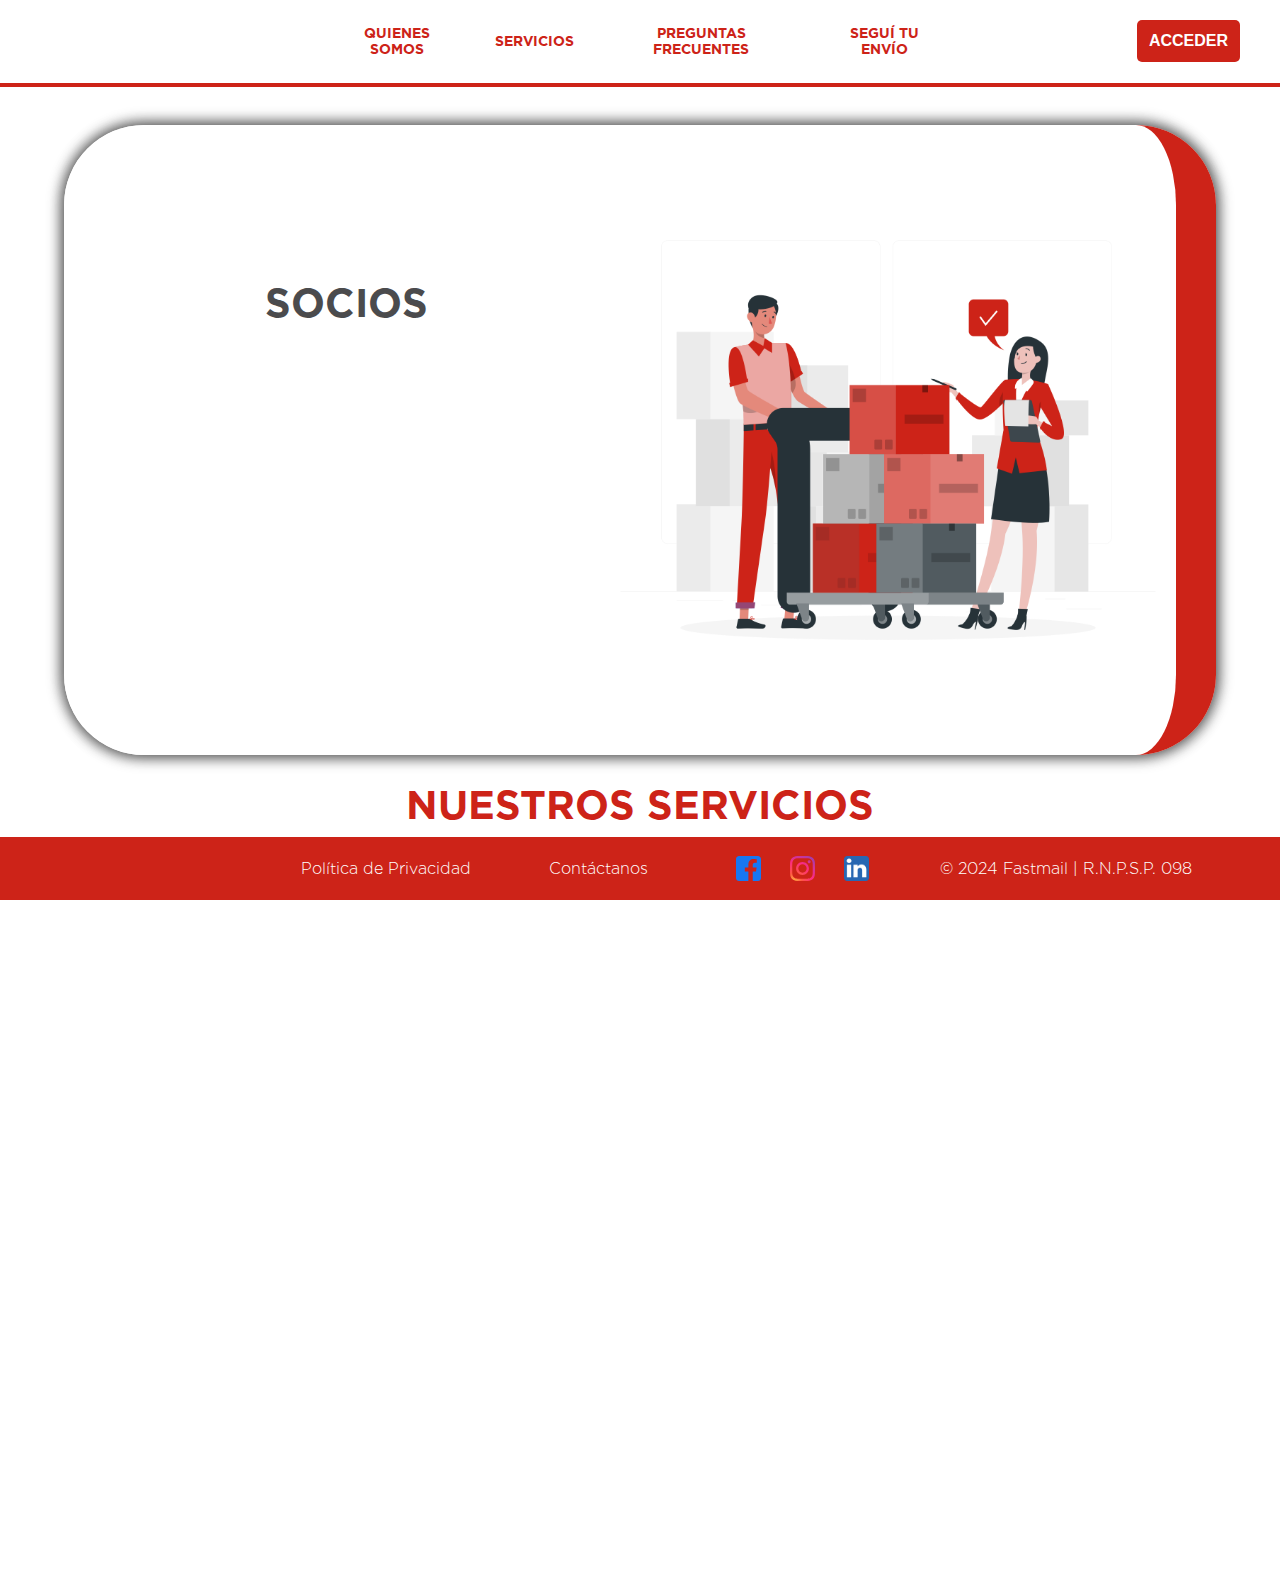
==== commit ac23de7f: "mobile details" ====
--- a/index.html
+++ b/index.html
@@ -215,6 +215,8 @@
 
         </section>
     </div>
+    <br>
+    <br>
     <div class="footer">
         <div class="logo-f">
             <a href="./index.html">
--- a/styles.css
+++ b/styles.css
@@ -83,6 +83,7 @@
     
 }
 .logo-f img{
+    margin-left: -20px;
     width: 10vw;
     min-width: 120px;
     
@@ -225,17 +226,18 @@
 /* Basic styles for the drawer */
 .drawer {
     position: fixed;
-    top: 70px;
-    right: -320px; /* Hidden off-screen */
-    width: 300px;
-    height: 300px; 
+    top: 100px;
+    right: -350px; /* Hidden off-screen */
+    width: 320px;
+    height: 380px; 
     background-color: rgb(22, 22, 22); 
     box-shadow: -2px 0 5px rgba(0,0,0,0.5);
-    transition: right 0.3s ease; /* Smooth transition */
+    transition: right 1.2s ease; /* Smooth transition */
     z-index: 1000; 
 }
 
 .open {
+    margin-right: 20px;
     right: 0; /* Slide in */
 }
 
@@ -759,10 +761,13 @@
     }
     #paragraph{
         margin-top: 24vw!important;
-        font-size: 1.2em!important;
+        font-size: 1em!important;
+    }
+    .main-section{
+        border: none;
     }
     .main-section img{
-        min-width: 315px;
+        min-width: 220px;
     }
 }
 
@@ -783,7 +788,7 @@
     #heading {
         height: 9vh;
         margin-top: 4vh;
-        font-size: 2.3em!important;
+        font-size: 2em!important;
         padding: 0!important;
     }
 }
@@ -862,7 +867,7 @@
         flex-direction: column;
         justify-content: center;
         gap: 20px; /* Space between cards */
-        margin-top: 34vh;
+        margin-top: 80vh;
     }
     .card-container2 {
         display: flex;
@@ -878,9 +883,10 @@
         margin-bottom: 3vh;
     }
     .footer{
-        height: 10vh;
+        height: 35vh;
         position: inherit;
         gap: 14px;
+        flex-direction: column;
     }
     .contenido2{
     padding: 50px;    
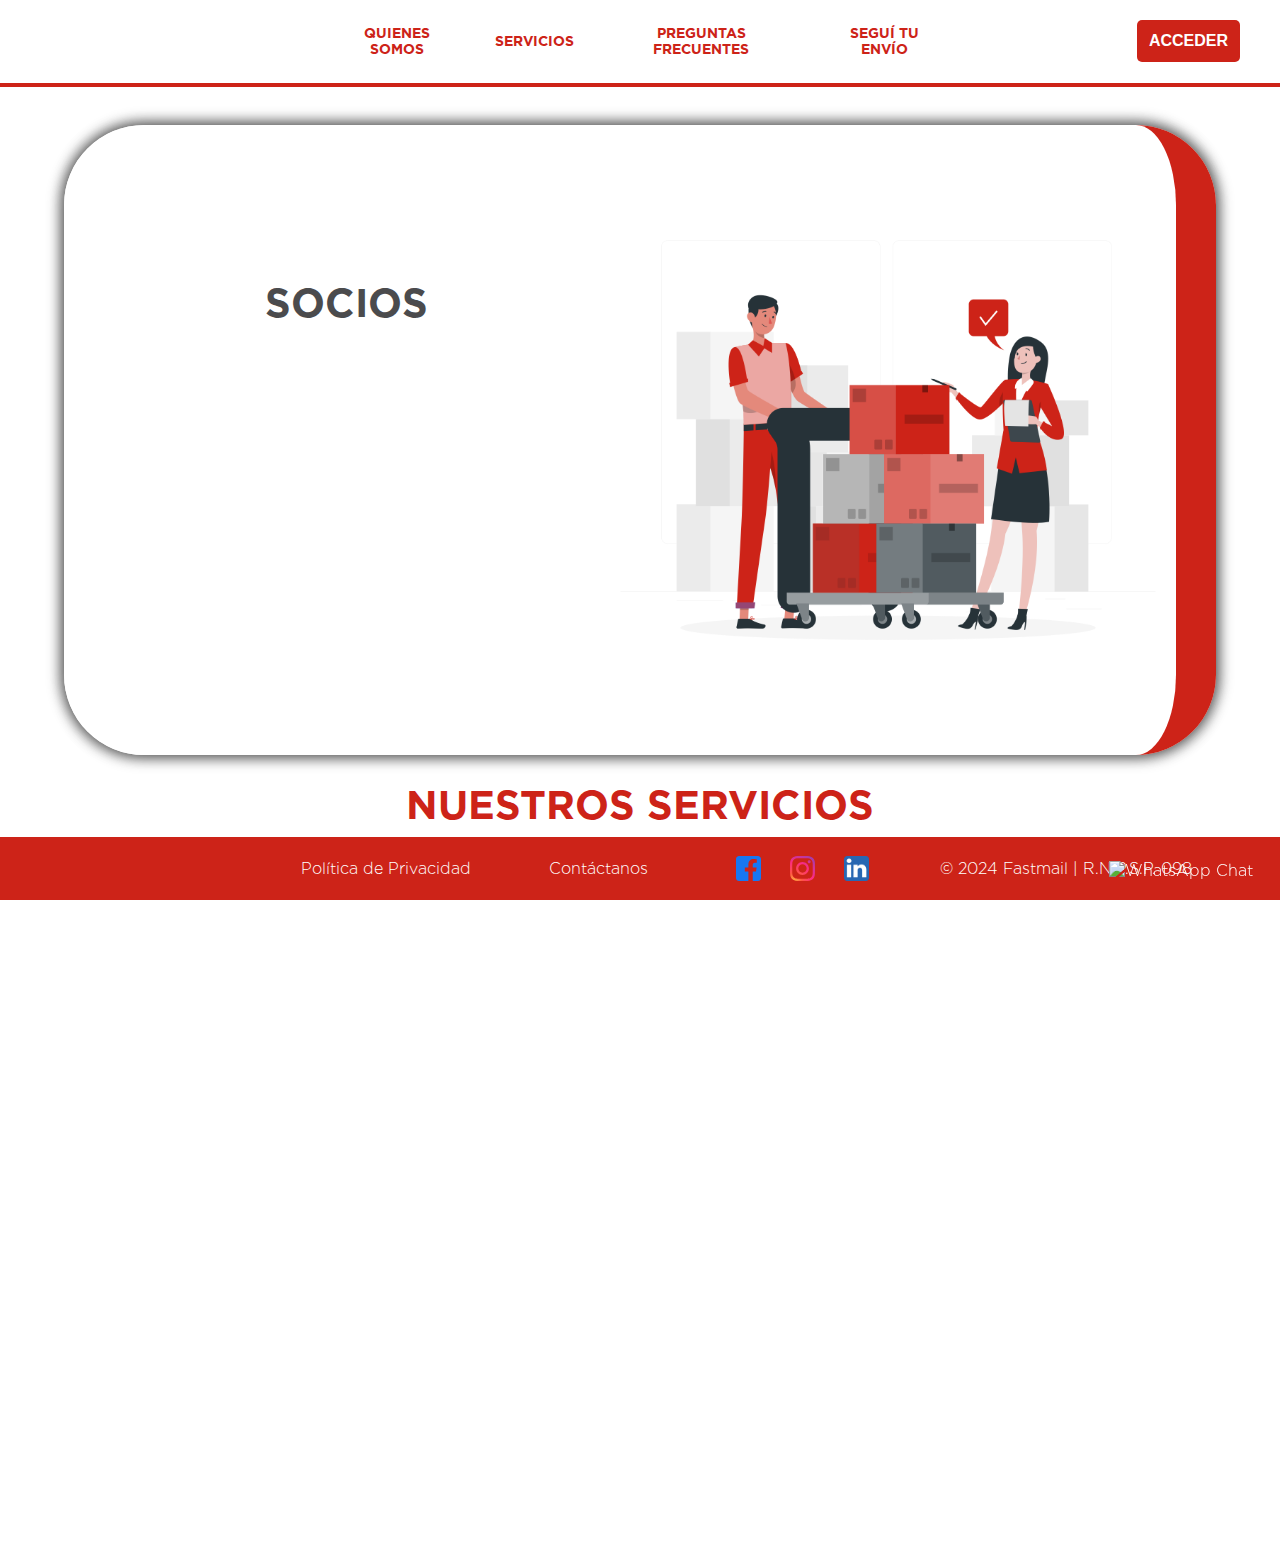
==== commit ed7d4486: "whatsapp" ====
--- a/index.html
+++ b/index.html
@@ -123,7 +123,7 @@
                 <div class="card">
                     <div class="card-front">
                         <h3>¿DÓNDE ESTÁ <BR>MI PEDIDO?</h3> 
-                        <img style="width: 70%;" src="./branding/anim6.png" alt="Image Description" />
+                        <img id="first-card-img" src="./branding/anim6.png" alt="Image Description" />
                     </div>
                     <div class="card-back" id="dorso1">
                         <p>Para conocer el estado de envío de tu paquete, y realizar su seguimiento, ingresá a este botón.</p>
@@ -212,11 +212,12 @@
                 
             </div>
         -->
-
+        <p style="color: transparent!important;">
+            . 
+        </p>
         </section>
     </div>
-    <br>
-    <br>
+   
     <div class="footer">
         <div class="logo-f">
             <a href="./index.html">
@@ -238,24 +239,70 @@
             </a>
         </div>
         <p>&copy; 2024 Fastmail | R.N.P.S.P. 098</p>
-
+        <div class="whatsapp-button">
+            <a href="https://api.whatsapp.com/send?phone=541154035088&text=Hola, necesito ayuda!" target="_blank">
+              <img src="https://upload.wikimedia.org/wikipedia/commons/6/6b/WhatsApp.svg" alt="WhatsApp Chat">
+            </a>
+          </div>
+        
+          
+          <div id="whatsapp-chat" class="hide">
+            <div class="chat-header">
+                <img style="width: 250px;" src="./branding/whitelogo.png" alt="Logo">
+              <span class="close-chat">x</span>
+            </div>
+            <div class="chat-body">
+              <p>Hola 😊 ¿Cómo estás?</p>
+              <p>¿Podrías indicarnos tu email?</p>
+              <form id="whatsapp-form">
+                <input type="email" id="user-email" placeholder="Escribir email" required>
+                <button type="submit">
+                  <i class="fas fa-paper-plane">Enviar</i>
+                </button>
+              </form>
+            </div>
+          </div>
     </div>   
     <!--
-    <script>
-        document.addEventListener('wheel', (event) => {
-            const scrollContainer = document.querySelector('.horizontal-scroll-container');
-            const scrollSpeed = 5; // Adjust this factor to change speed (higher = faster)
-
-            scrollContainer.scrollBy({
-                left: event.deltaY * scrollSpeed, // Multiply by scrollSpeed for faster scroll
-                behavior: 'smooth'
-            });
-        });
-    </script> 
+    <style>
+
+
+</style>
+
+  
+  
+
+  
 
     -->
     
     <script src="script.js" defer></script>
+    <script>
+        document.addEventListener("DOMContentLoaded", function() {
+          var whatsappButton = document.querySelector('.whatsapp-button a');
+          var whatsappChat = document.getElementById('whatsapp-chat');
+          var closeChat = document.querySelector('.close-chat');
     
+          whatsappButton.addEventListener('click', function(event) {
+            event.preventDefault();
+            whatsappChat.classList.toggle('show');
+          });
+    
+          closeChat.addEventListener('click', function() {
+            whatsappChat.classList.remove('show');
+          });
+    
+          // Form submission handler
+          var whatsappForm = document.getElementById('whatsapp-form');
+          whatsappForm.addEventListener('submit', function(event) {
+            event.preventDefault();
+            var email = document.getElementById('user-email').value;
+            var phoneNumber = '541154035088';
+            var message = "Hola, solicito ayuda! Mi email es: ${email}";
+            var whatsappURL = "https://api.whatsapp.com/send?phone=${phoneNumber}&text=${encodeURIComponent(message)}";
+            window.open(whatsappURL, '_blank');
+          });
+        });
+      </script>
 </body>
 </html>
--- a/styles.css
+++ b/styles.css
@@ -428,6 +428,18 @@
     margin-top: 0;
     text-align: center;
 }
+.d-heading {
+    width: auto;
+    height: 10%;
+    display: flex;
+    align-items: center;
+    justify-content: center;
+    color: var(--main-color);
+    font-size: 40px;
+    margin-bottom: 0;
+    margin-top: 0;
+    text-align: center;
+}
 
 .card-container {
     display: flex;
@@ -753,6 +765,90 @@
 .service-mob{
     display:none;
 }
+#first-card-img{
+    width: 70%;    
+}
+
+/* WhatsApp Button */
+.whatsapp-button {
+    position: fixed;
+    bottom: 20px;
+    right: 20px;
+    z-index: 1000;
+}
+
+.whatsapp-button img {
+    width: 60px;
+    height: 60px;
+}
+
+/* WhatsApp Chat Widget */
+#whatsapp-chat {
+    position: fixed;
+    bottom: 80px;
+    right: 20px;
+    width: 300px;
+    /* border: 1px solid #ccc; */
+    background-color: var(--main-color);
+    box-shadow: 0px 0px 10px rgba(0, 0, 0, 0.1);
+    display: none;
+    z-index: 1000;
+}
+
+#whatsapp-chat.show {
+    border: 1px solid grey;
+    margin-bottom: 20px;
+    width: 340px;
+    margin-right: 10px;
+    padding: 20px;
+    border-radius: 30px;
+    display: block;
+}
+
+.chat-header {
+    border-radius: 10px;
+    background-color: #cd2318;
+    color: #fff;
+    padding: 10px;
+    display: flex;
+    justify-content: space-between;
+    align-items: center;
+}
+
+.chat-body {
+    padding: 10px;
+}
+
+.chat-body p {
+    margin: 0;
+    padding: 5px 0;
+}
+
+.chat-body form {
+    display: flex;
+    margin-top: 10px;
+}
+
+.chat-body input[type="email"] {
+    flex: 1;
+    padding: 5px;
+    border: 1px solid #ccc;
+    border-radius: 5px;
+}
+
+.chat-body button {
+    background-color: #25d366;
+    border: none;
+    color: #fff;
+    padding: 5px 10px;
+    margin-left: 5px;
+    cursor: pointer;
+    border-radius: 5px;
+}
+
+.close-chat {
+    cursor: pointer;
+}
 
 /* Mobile Styles */
 @media (max-width: 768px) {
@@ -768,6 +864,15 @@
     }
     .main-section img{
         min-width: 220px;
+    }
+    #whatsapp-chat {
+        background-color: white;
+        box-shadow: 0px 0px 10px rgba(0, 0, 0, 0.1);
+        display: none;
+        z-index: 1000;
+    }
+    .chat-body p {
+        color: black;
     }
 }
 
@@ -791,6 +896,9 @@
         font-size: 2em!important;
         padding: 0!important;
     }
+    .whatsapp-button{
+        position: inherit;
+    }
 }
 
 
@@ -829,6 +937,10 @@
         margin: -7vh 5vw 24vh 5vw;
         height: 85vh;
     }
+    .d-heading{
+        margin-bottom: 3vh;
+        margin-top: 12vh;
+    }
     .c-section{
         flex-direction: column;
         margin: 0 5vw 0vh 5vw;
@@ -836,6 +948,20 @@
     }
     .b-section img {
         max-height: 18vh; /* Ensure image is responsive */
+    }
+    .content{
+        margin-bottom: 0;
+    }
+    #p-ayuda{
+        margin-bottom: -100px;
+        font-size: 1.5em;
+        padding: 20px;
+    }
+    .section4{
+        margin-top: 58vh;
+    }
+    .q-button{
+        margin-bottom: 20px;
     }
     .hero-text{
         max-width: 85%;
@@ -872,27 +998,29 @@
     .card-container2 {
         display: flex;
         justify-content: center;
-        gap: 100px; /* Space between cards */
-        margin-top: 40px;
-        margin-right: 40px;
+        gap: 30px; /* Space between cards */
+        margin-right: 20px;
+    }
+
+    .card-front2, .card-back2{
+        width:110%;
     }
     .formulario-btn{
-        top:-8vh;
+        top:-12vh;
+        width: 250px;
     }
     .rrhh{
         margin-bottom: 3vh;
     }
     .footer{
-        height: 35vh;
+        height: 44vh;
         position: inherit;
         gap: 14px;
         flex-direction: column;
     }
-    .contenido2{
-    padding: 50px;    
-    }
+
     .contenido2 img{
-        padding: 40px;    
+        padding-bottom: 20px;    
         }
     .mob-container{
         display: flex;
@@ -904,4 +1032,30 @@
     .service-desktop{
         display:none;
     }
+    #first-card-img{
+        width: 50%;
+    }
+    .card-rrhh{
+        margin-top: 0;   
+        flex-direction: column; 
+        text-align: center;
+
+    }
+    .text-rrhh{
+        padding: 0;   
+        width: 100%; 
+    }
+    .card-front2{
+        padding: 0;
+    }
+    .card-front2 h3{
+        font-size: 1.3em;
+        margin-top: 20px;
+
+    }
+    .card-front2 p{
+        font-size: .9em;
+        padding:5px 15px;        
+        margin-bottom: 0;
+    }
 }